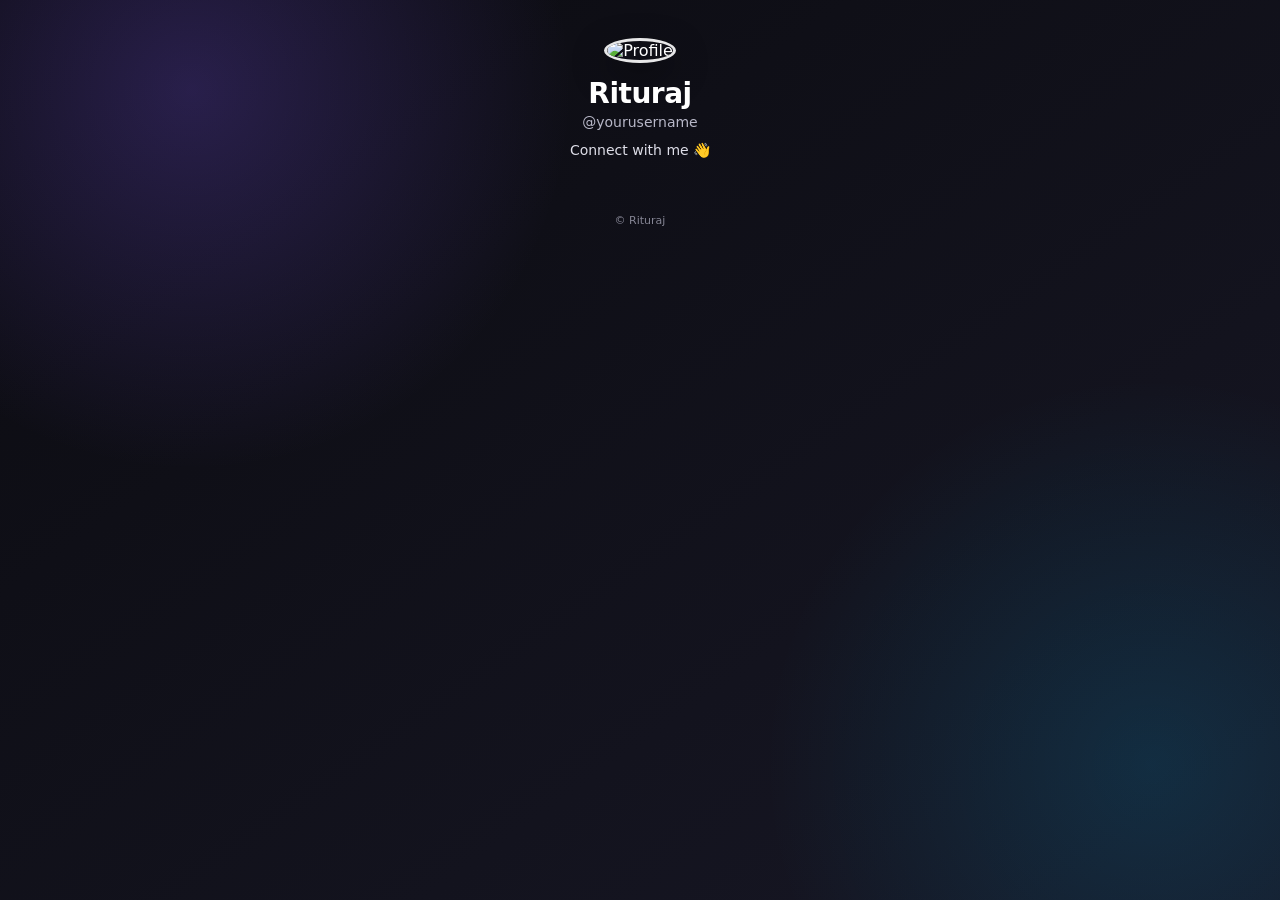
==== index.html @ 121dfbb3 "Add files via upload" ====
<!DOCTYPE html>
<html lang="en">
<head>
  <meta charset="UTF-8">
  <meta name="viewport" content="width=device-width, initial-scale=1.0">
  <meta name="theme-color" content="#0b0b10">
  <title>Rituraj | Links</title>
  <link rel="stylesheet" href="style.css">
</head>
<body>
  <main class="page">
    <section class="profile">
      <img id="avatar" class="avatar" src="https://i.pravatar.cc/300?img=12" alt="Profile">
      <h1 id="displayName">Rituraj</h1>
      <div id="username" class="username">@yourusername</div>
      <p id="bio" class="bio">Connect with me 👋</p>
    </section>

    <section id="links" class="links" aria-label="Links"></section>
    <p id="emptyState" class="empty" hidden>No links available.</p>

    <footer>© <span id="year"></span> Rituraj</footer>
  </main>

  <script type="module" src="app.js"></script>
</body>
</html>
---- style.css ----
:root{
  --bg1:#0b0b10;--bg2:#171725;--card:rgba(255,255,255,.08);
  --border:rgba(255,255,255,.13);--text:#fff;--muted:#b8b8c8;
}
*{box-sizing:border-box}
body{
  margin:0;min-height:100vh;padding:28px 15px;color:var(--text);
  font-family:Inter,system-ui,-apple-system,BlinkMacSystemFont,"Segoe UI",sans-serif;
  background:
    radial-gradient(circle at 15% 10%,rgba(130,90,255,.24),transparent 28%),
    radial-gradient(circle at 90% 85%,rgba(0,190,255,.14),transparent 28%),
    linear-gradient(145deg,var(--bg1),var(--bg2));
}
.page{width:min(100%,520px);margin:auto;text-align:center}
.profile{margin:10px auto 25px}
.avatar{
  width:96px;height:96px;object-fit:cover;border-radius:50%;
  border:3px solid rgba(255,255,255,.9);box-shadow:0 12px 35px rgba(0,0,0,.35)
}
h1{font-size:28px;margin:14px 0 4px;letter-spacing:-.5px}
.username{font-size:14px;color:var(--muted)}
.bio{font-size:14px;line-height:1.55;color:#dedee8;margin:10px auto 0;max-width:390px}
.links{display:grid;gap:13px;margin-top:27px}
.link{
  min-height:64px;display:grid;grid-template-columns:46px 1fr 24px;align-items:center;
  gap:11px;padding:9px 14px;text-decoration:none;color:var(--text);
  background:var(--card);border:1px solid var(--border);border-radius:18px;
  backdrop-filter:blur(14px);transition:transform .18s ease,background .18s ease
}
.link:hover{transform:translateY(-2px) scale(1.01);background:rgba(255,255,255,.13)}
.icon{width:46px;height:46px;border-radius:13px;display:grid;place-items:center;background:rgba(255,255,255,.1)}
.icon img{width:24px;height:24px;filter:invert(1)}
.title{text-align:left;font-weight:750;font-size:15px}
.subtitle{text-align:left;color:var(--muted);font-size:11px;margin-top:2px}
.arrow{font-size:22px;color:#d5d5e0}
.empty{color:var(--muted);margin-top:30px}
footer{color:#858594;font-size:11px;margin:25px 0 8px}
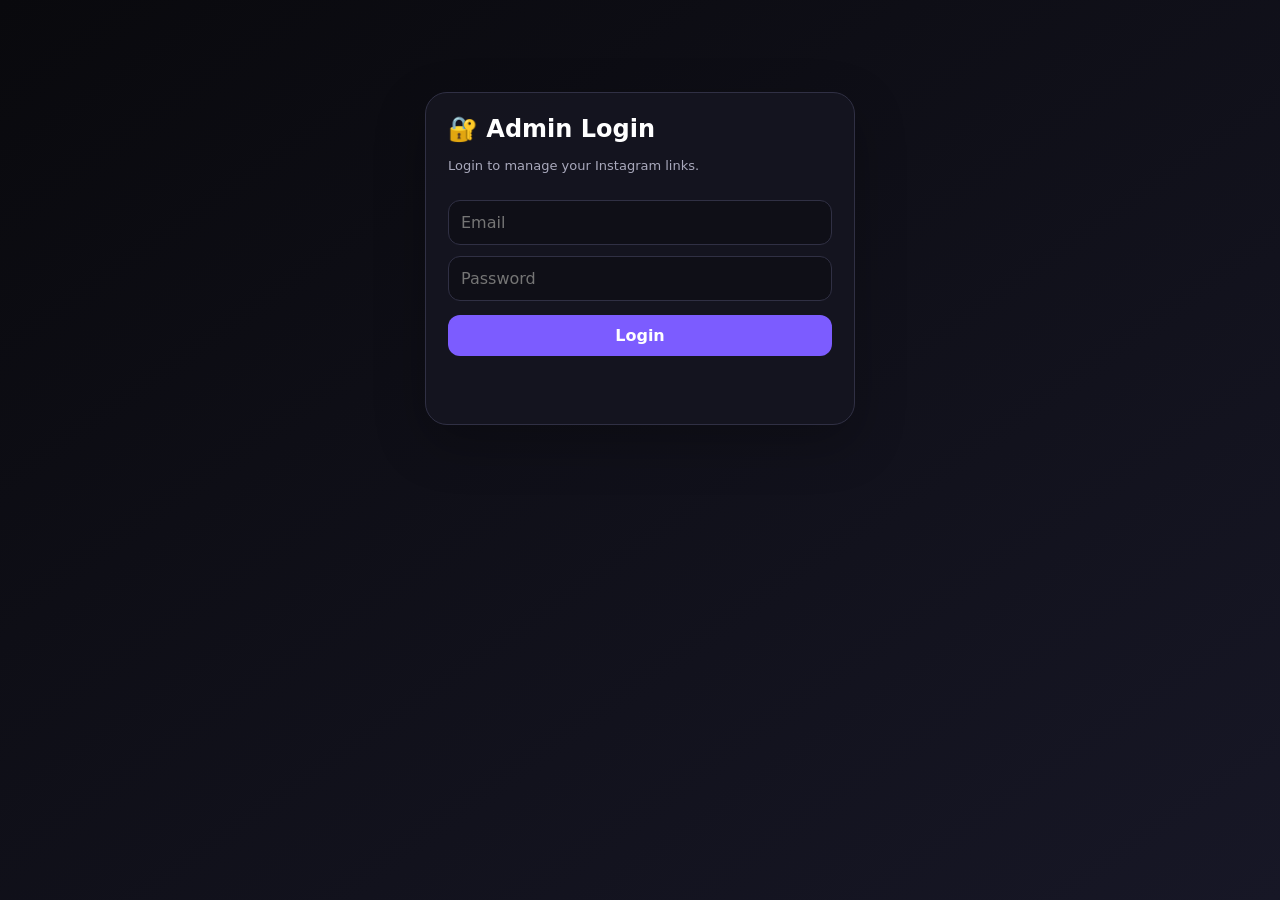
==== commit 1ec9d73d: "Add files via upload" ====
--- a/index.html
+++ b/index.html
@@ -4,24 +4,66 @@
   <meta charset="UTF-8">
   <meta name="viewport" content="width=device-width, initial-scale=1.0">
   <meta name="theme-color" content="#0b0b10">
-  <title>Rituraj | Links</title>
-  <link rel="stylesheet" href="style.css">
+  <title>Rituraj | Admin</title>
+  <link rel="stylesheet" href="admin.css">
 </head>
 <body>
-  <main class="page">
-    <section class="profile">
-      <img id="avatar" class="avatar" src="https://i.pravatar.cc/300?img=12" alt="Profile">
-      <h1 id="displayName">Rituraj</h1>
-      <div id="username" class="username">@yourusername</div>
-      <p id="bio" class="bio">Connect with me 👋</p>
+  <main class="wrap">
+    <section id="loginPanel" class="panel">
+      <h1>🔐 Admin Login</h1>
+      <p class="muted">Login to manage your Instagram links.</p>
+      <input id="email" type="email" placeholder="Email" autocomplete="email">
+      <input id="password" type="password" placeholder="Password" autocomplete="current-password">
+      <button id="loginBtn">Login</button>
+      <p id="loginMsg" class="msg"></p>
     </section>
 
-    <section id="links" class="links" aria-label="Links"></section>
-    <p id="emptyState" class="empty" hidden>No links available.</p>
+    <section id="appPanel" class="panel" hidden>
+      <header class="topbar">
+        <div>
+          <h1>Link Manager</h1>
+          <p class="muted">Add, edit, hide, delete and reorder links.</p>
+        </div>
+        <button id="logoutBtn" class="secondary">Logout</button>
+      </header>
 
-    <footer>© <span id="year"></span> Rituraj</footer>
+      <section class="profileBox">
+        <h2>Profile</h2>
+        <div class="grid">
+          <input id="profileName" placeholder="Display name">
+          <input id="profileUsername" placeholder="@username">
+          <input id="profileAvatar" placeholder="Profile photo URL">
+          <textarea id="profileBio" placeholder="Short bio"></textarea>
+        </div>
+        <button id="saveProfileBtn">Save Profile</button>
+      </section>
+
+      <section class="linksBox">
+        <div class="sectionHead">
+          <h2>Your Links</h2>
+          <button id="addBtn">＋ Add Link</button>
+        </div>
+        <div id="linkList" class="linkList"></div>
+      </section>
+    </section>
   </main>
 
-  <script type="module" src="app.js"></script>
+  <dialog id="editor">
+    <form method="dialog" id="linkForm" class="dialog">
+      <h2 id="editorTitle">Add Link</h2>
+      <input id="linkTitle" placeholder="Link name" required>
+      <input id="linkSubtitle" placeholder="Small description">
+      <input id="linkUrl" type="url" placeholder="https://..." required>
+      <input id="linkIcon" placeholder="Icon slug e.g. whatsapp, instagram, youtube" required>
+      <label class="switchRow"><input id="linkEnabled" type="checkbox" checked> Visible on public page</label>
+      <div class="actions">
+        <button type="button" class="secondary" id="cancelBtn">Cancel</button>
+        <button type="submit">Save</button>
+      </div>
+      <p id="editMsg" class="msg"></p>
+    </form>
+  </dialog>
+
+  <script type="module" src="admin.js"></script>
 </body>
 </html>
--- a/admin.css
+++ b/admin.css
@@ -0,0 +1,33 @@
+:root{--bg:#0b0b10;--panel:#151520;--card:#1d1d2a;--border:#303044;--text:#fff;--muted:#a9a9bc;--accent:#7c5cff}
+*{box-sizing:border-box}
+body{margin:0;min-height:100vh;background:linear-gradient(145deg,#09090d,#171726);color:var(--text);font-family:Inter,system-ui,sans-serif;padding:20px}
+.wrap{max-width:900px;margin:auto}
+.panel{background:rgba(21,21,32,.92);border:1px solid var(--border);border-radius:22px;padding:22px;box-shadow:0 18px 50px rgba(0,0,0,.25)}
+#loginPanel{max-width:430px;margin:8vh auto}
+h1,h2{margin:0 0 8px}
+.muted{color:var(--muted);font-size:13px;line-height:1.5}
+input,textarea,button{font:inherit}
+input,textarea{width:100%;margin-top:11px;border:1px solid var(--border);background:#0f0f17;color:var(--text);border-radius:12px;padding:12px;outline:none}
+textarea{min-height:90px;resize:vertical}
+button{border:0;border-radius:12px;padding:11px 15px;background:var(--accent);color:white;font-weight:700;cursor:pointer}
+button.secondary{background:#252536}
+#loginBtn{width:100%;margin-top:14px}
+.msg{min-height:20px;color:#ffb4b4;font-size:13px}
+.topbar,.sectionHead{display:flex;justify-content:space-between;gap:16px;align-items:center}
+.profileBox,.linksBox{margin-top:18px;padding:18px;background:#11111a;border:1px solid var(--border);border-radius:18px}
+.grid{display:grid;grid-template-columns:1fr 1fr;gap:2px 10px}
+.grid textarea{grid-column:1/-1}
+#saveProfileBtn{margin-top:12px}
+.linkList{display:grid;gap:10px;margin-top:14px}
+.row{display:grid;grid-template-columns:40px 1fr auto;gap:12px;align-items:center;background:var(--card);border:1px solid var(--border);border-radius:14px;padding:10px}
+.drag{font-size:19px;color:var(--muted);text-align:center}
+.info strong{display:block;font-size:14px}.info span{color:var(--muted);font-size:11px}
+.actionsRow{display:flex;gap:6px}.actionsRow button{padding:8px 10px;font-size:12px}
+.hiddenBadge{font-size:10px;color:#ffcb6b;margin-left:6px}
+dialog{border:0;border-radius:20px;background:var(--panel);color:var(--text);width:min(92vw,460px);box-shadow:0 25px 80px rgba(0,0,0,.6)}
+dialog::backdrop{background:rgba(0,0,0,.6)}
+.dialog{padding:20px}.dialog h2{margin-bottom:4px}
+.switchRow{display:flex;align-items:center;gap:8px;margin:14px 0;color:var(--muted);font-size:13px}
+.switchRow input{width:auto;margin:0}
+.actions{display:flex;justify-content:flex-end;gap:8px;margin-top:15px}
+@media(max-width:650px){.grid{grid-template-columns:1fr}.topbar,.sectionHead{align-items:flex-start;flex-direction:column}.actionsRow{flex-wrap:wrap}}
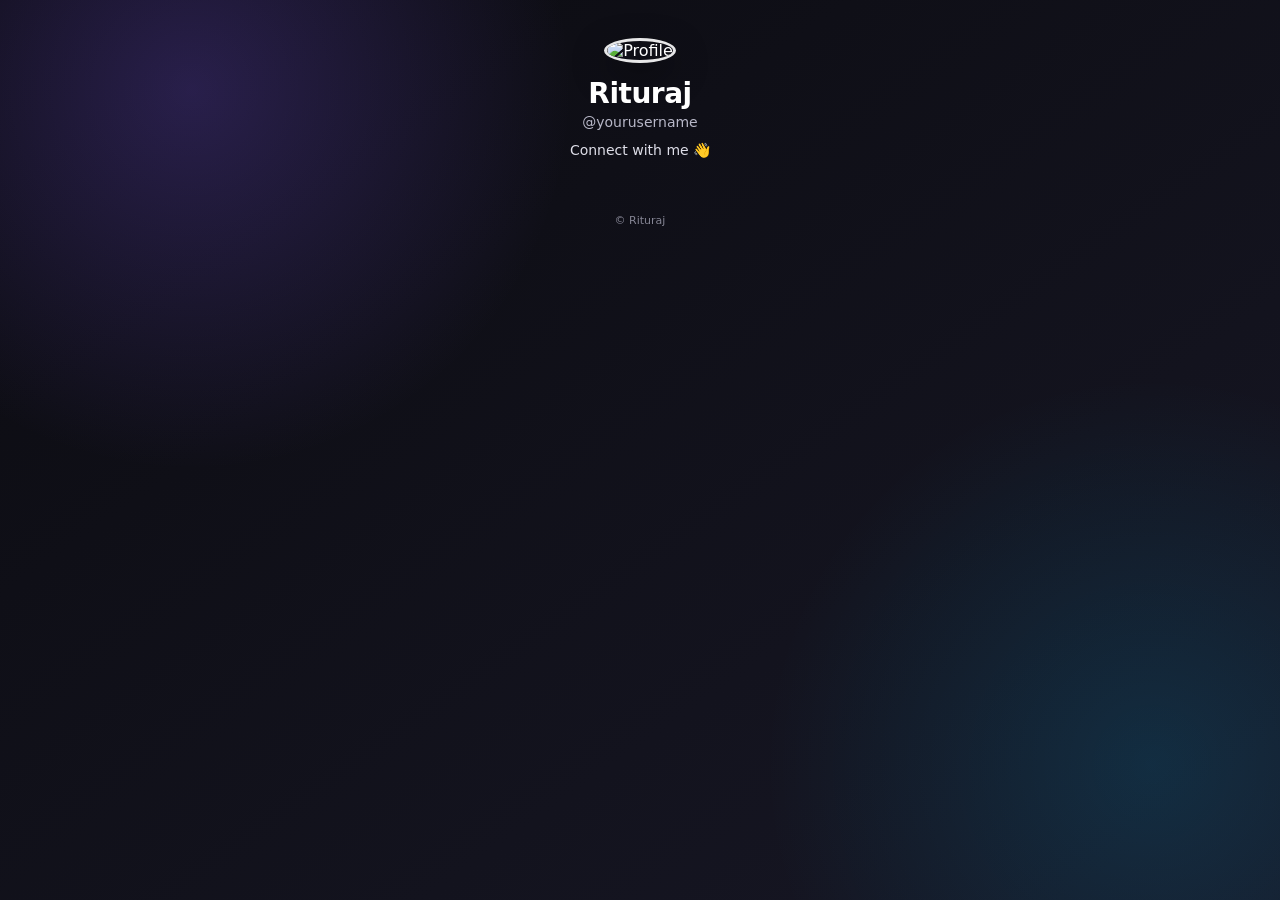
==== commit 798c23af: "index.html" ====
--- a/index.html
+++ b/index.html
@@ -4,66 +4,24 @@
   <meta charset="UTF-8">
   <meta name="viewport" content="width=device-width, initial-scale=1.0">
   <meta name="theme-color" content="#0b0b10">
-  <title>Rituraj | Admin</title>
-  <link rel="stylesheet" href="admin.css">
+  <title>Rituraj | Links</title>
+  <link rel="stylesheet" href="style.css">
 </head>
 <body>
-  <main class="wrap">
-    <section id="loginPanel" class="panel">
-      <h1>🔐 Admin Login</h1>
-      <p class="muted">Login to manage your Instagram links.</p>
-      <input id="email" type="email" placeholder="Email" autocomplete="email">
-      <input id="password" type="password" placeholder="Password" autocomplete="current-password">
-      <button id="loginBtn">Login</button>
-      <p id="loginMsg" class="msg"></p>
+  <main class="page">
+    <section class="profile">
+      <img id="avatar" class="avatar" src="https://i.pravatar.cc/300?img=12" alt="Profile">
+      <h1 id="displayName">Rituraj</h1>
+      <div id="username" class="username">@yourusername</div>
+      <p id="bio" class="bio">Connect with me 👋</p>
     </section>
 
-    <section id="appPanel" class="panel" hidden>
-      <header class="topbar">
-        <div>
-          <h1>Link Manager</h1>
-          <p class="muted">Add, edit, hide, delete and reorder links.</p>
-        </div>
-        <button id="logoutBtn" class="secondary">Logout</button>
-      </header>
+    <section id="links" class="links" aria-label="Links"></section>
+    <p id="emptyState" class="empty" hidden>No links available.</p>
 
-      <section class="profileBox">
-        <h2>Profile</h2>
-        <div class="grid">
-          <input id="profileName" placeholder="Display name">
-          <input id="profileUsername" placeholder="@username">
-          <input id="profileAvatar" placeholder="Profile photo URL">
-          <textarea id="profileBio" placeholder="Short bio"></textarea>
-        </div>
-        <button id="saveProfileBtn">Save Profile</button>
-      </section>
-
-      <section class="linksBox">
-        <div class="sectionHead">
-          <h2>Your Links</h2>
-          <button id="addBtn">＋ Add Link</button>
-        </div>
-        <div id="linkList" class="linkList"></div>
-      </section>
-    </section>
+    <footer>© <span id="year"></span> Rituraj</footer>
   </main>
 
-  <dialog id="editor">
-    <form method="dialog" id="linkForm" class="dialog">
-      <h2 id="editorTitle">Add Link</h2>
-      <input id="linkTitle" placeholder="Link name" required>
-      <input id="linkSubtitle" placeholder="Small description">
-      <input id="linkUrl" type="url" placeholder="https://..." required>
-      <input id="linkIcon" placeholder="Icon slug e.g. whatsapp, instagram, youtube" required>
-      <label class="switchRow"><input id="linkEnabled" type="checkbox" checked> Visible on public page</label>
-      <div class="actions">
-        <button type="button" class="secondary" id="cancelBtn">Cancel</button>
-        <button type="submit">Save</button>
-      </div>
-      <p id="editMsg" class="msg"></p>
-    </form>
-  </dialog>
-
-  <script type="module" src="admin.js"></script>
+  <script type="module" src="app.js"></script>
 </body>
 </html>
--- a/style.css
+++ b/style.css
@@ -0,0 +1,37 @@
+:root{
+  --bg1:#0b0b10;--bg2:#171725;--card:rgba(255,255,255,.08);
+  --border:rgba(255,255,255,.13);--text:#fff;--muted:#b8b8c8;
+}
+*{box-sizing:border-box}
+body{
+  margin:0;min-height:100vh;padding:28px 15px;color:var(--text);
+  font-family:Inter,system-ui,-apple-system,BlinkMacSystemFont,"Segoe UI",sans-serif;
+  background:
+    radial-gradient(circle at 15% 10%,rgba(130,90,255,.24),transparent 28%),
+    radial-gradient(circle at 90% 85%,rgba(0,190,255,.14),transparent 28%),
+    linear-gradient(145deg,var(--bg1),var(--bg2));
+}
+.page{width:min(100%,520px);margin:auto;text-align:center}
+.profile{margin:10px auto 25px}
+.avatar{
+  width:96px;height:96px;object-fit:cover;border-radius:50%;
+  border:3px solid rgba(255,255,255,.9);box-shadow:0 12px 35px rgba(0,0,0,.35)
+}
+h1{font-size:28px;margin:14px 0 4px;letter-spacing:-.5px}
+.username{font-size:14px;color:var(--muted)}
+.bio{font-size:14px;line-height:1.55;color:#dedee8;margin:10px auto 0;max-width:390px}
+.links{display:grid;gap:13px;margin-top:27px}
+.link{
+  min-height:64px;display:grid;grid-template-columns:46px 1fr 24px;align-items:center;
+  gap:11px;padding:9px 14px;text-decoration:none;color:var(--text);
+  background:var(--card);border:1px solid var(--border);border-radius:18px;
+  backdrop-filter:blur(14px);transition:transform .18s ease,background .18s ease
+}
+.link:hover{transform:translateY(-2px) scale(1.01);background:rgba(255,255,255,.13)}
+.icon{width:46px;height:46px;border-radius:13px;display:grid;place-items:center;background:rgba(255,255,255,.1)}
+.icon img{width:24px;height:24px;filter:invert(1)}
+.title{text-align:left;font-weight:750;font-size:15px}
+.subtitle{text-align:left;color:var(--muted);font-size:11px;margin-top:2px}
+.arrow{font-size:22px;color:#d5d5e0}
+.empty{color:var(--muted);margin-top:30px}
+footer{color:#858594;font-size:11px;margin:25px 0 8px}
